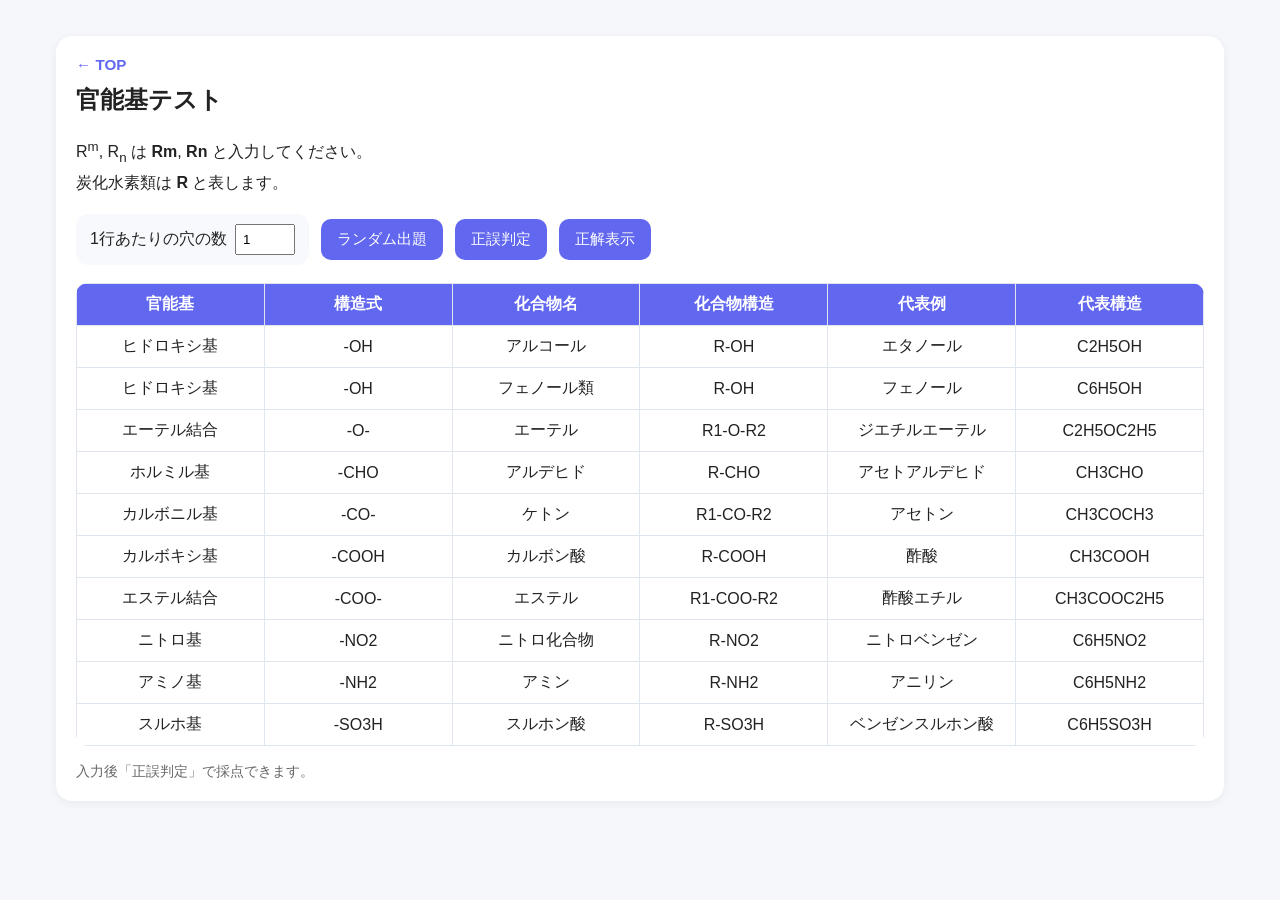
==== OrganicChemistry/1-1.html @ 70ea48ae "行のランダム機能削除" ====
<!DOCTYPE html>
<html lang="ja">

<!DOCTYPE html>
<html lang="ja">

<head>
    <meta charset="UTF-8">
    <meta name="viewport" content="width=device-width, initial-scale=1.0">
    <title>官能基テスト</title>

    <style>
        :root {
            --main: #6167ee;
            --main-dark: #46487c;
            --bg: #f5f7fb;
            --card: #ffffff;
            --border: #dfe5ec;
            --correct-bg: #d4edda;
            --correct-border: #28a745;
            --wrong-bg: #f8d7da;
            --wrong-border: #dc3545;
            --show-answer-bg: #cfe2ff;
            --show-answer-border: #4d8dff;
        }

        * {
            box-sizing: border-box;
        }

        body {
            margin: 0;
            font-family: Arial, sans-serif;
            background: var(--bg);
            color: #222;
        }

        h1 {
            margin: 0;
            font-size: 1.4rem;
        }

        .top-bar {
            margin-bottom: 20px;
        }

        .top-bar h1 {
            margin: 10px 0 0;
            font-size: 1.5rem;
        }

        .back-link {
            color: var(--main);
            text-decoration: none;
            font-size: 0.95rem;
            font-weight: bold;
        }

        .back-link:hover {
            color: var(--main-dark);
            text-decoration: underline;
        }

        main {
            max-width: 1200px;
            margin: 20px auto;
            padding: 16px;
        }

        .card {
            background: var(--card);
            border-radius: 16px;
            padding: 20px;
            box-shadow: 0 2px 10px rgba(0, 0, 0, 0.06);
        }

        .description {
            margin-bottom: 18px;
            line-height: 1.7;
        }

        .controls {
            display: flex;
            flex-wrap: wrap;
            gap: 12px;
            align-items: center;
            margin-bottom: 18px;
        }

        .controls-group {
            display: flex;
            align-items: center;
            gap: 8px;
            background: #f7f9fc;
            padding: 10px 14px;
            border-radius: 12px;
        }

        input[type="number"] {
            width: 60px;
            padding: 6px;
        }

        button {
            border: none;
            background: var(--main);
            color: white;
            padding: 10px 16px;
            border-radius: 10px;
            cursor: pointer;
            font-size: 0.95rem;
            transition: 0.2s;
        }

        button:hover {
            background: var(--main-dark);
            transform: translateY(-1px);
        }

        .table-wrap {
            overflow-x: auto;
            border-radius: 12px;
        }

        table {
            width: 100%;
            min-width: 900px;
            border-collapse: collapse;

            /* 追加 */
            table-layout: fixed;
        }

        th,
        td {
            border: 1px solid var(--border);
            padding: 10px;
            text-align: center;

            /* 追加 */
            word-break: break-word;
        }

        th {
            background: var(--main);
            color: white;

            /* stickyやめる */
            position: static;
        }

        input[type="text"] {
            width: 100%;
            min-width: 90px;
            padding: 8px;
            border: 2px solid #ccc;
            border-radius: 8px;
            font-size: 0.95rem;
        }

        input.correct {
            background: var(--correct-bg);
            border-color: var(--correct-border);
        }

        input.wrong {
            background: var(--wrong-bg);
            border-color: var(--wrong-border);
        }

        input.show-answer {
            background: #cfe2ff;
            border-color: #4d8dff;
        }

        .footer-note {
            margin-top: 16px;
            color: #666;
            font-size: 0.9rem;
        }

        @media (max-width: 800px) {

            main {
                padding: 10px;
            }

            .controls {
                flex-direction: column;
                align-items: stretch;
            }

            .controls-group {
                justify-content: space-between;
            }

            button {
                width: 100%;
            }

            th,
            td {
                font-size: 0.85rem;
                padding: 8px;
            }
        }
    </style>
</head>

<body>

    <main>



        <div class="card">

            <div class="top-bar">
                <a href="../index.html" class="back-link">
                    ← TOP
                </a>

                <h1>官能基テスト</h1>
            </div>

            <div class="description">
                R<sup>m</sup>, R<sub>n</sub> は
                <strong>Rm</strong>, <strong>Rn</strong>
                と入力してください。<br>
                炭化水素類は <strong>R</strong> と表します。
            </div>

            <div class="controls">

                <div class="controls-group">
                    <label for="hole-count">1行あたりの穴の数</label>
                    <input type="number" id="hole-count" min="1" max="5" value="1">
                </div>

                <button id="randomize-button">
                    ランダム出題
                </button>

                <button id="check-answers-button">
                    正誤判定
                </button>

                <button id="show-answers-button">
                    正解表示
                </button>

            </div>

            <div class="table-wrap">
                <table id="functional-groups-table">

                    <thead>
                        <tr>
                            <th>官能基</th>
                            <th>構造式</th>
                            <th>化合物名</th>
                            <th>化合物構造</th>
                            <th>代表例</th>
                            <th>代表構造</th>
                        </tr>
                    </thead>

                    <tbody></tbody>

                </table>
            </div>
            <div class="footer-note">
                入力後「正誤判定」で採点できます。
            </div>

        </div>

    </main>

    <script>
        const data = [
            {
                name: 'ヒドロキシ基',
                structure: '-OH',
                compoundName: 'アルコール',
                compoundStructure: 'R-OH',
                organicCompoundName: 'エタノール',
                organicCompoundStructure: 'C2H5OH'
            },
            {
                name: 'ヒドロキシ基',
                structure: '-OH',
                compoundName: 'フェノール類',
                compoundStructure: 'R-OH',
                organicCompoundName: 'フェノール',
                organicCompoundStructure: 'C6H5OH'
            },
            {
                name: 'エーテル結合',
                structure: '-O-',
                compoundName: 'エーテル',
                compoundStructure: 'R1-O-R2',
                organicCompoundName: 'ジエチルエーテル',
                organicCompoundStructure: 'C2H5OC2H5'
            },
            {
                name: 'ホルミル基',
                structure: '-CHO',
                compoundName: 'アルデヒド',
                compoundStructure: 'R-CHO',
                organicCompoundName: 'アセトアルデヒド',
                organicCompoundStructure: 'CH3CHO'
            },
            {
                name: 'カルボニル基',
                structure: '-CO-',
                compoundName: 'ケトン',
                compoundStructure: 'R1-CO-R2',
                organicCompoundName: 'アセトン',
                organicCompoundStructure: 'CH3COCH3'
            },
            {
                name: 'カルボキシ基',
                structure: '-COOH',
                compoundName: 'カルボン酸',
                compoundStructure: 'R-COOH',
                organicCompoundName: '酢酸',
                organicCompoundStructure: 'CH3COOH'
            },
            {
                name: 'エステル結合',
                structure: '-COO-',
                compoundName: 'エステル',
                compoundStructure: 'R1-COO-R2',
                organicCompoundName: '酢酸エチル',
                organicCompoundStructure: 'CH3COOC2H5'
            },
            {
                name: 'ニトロ基',
                structure: '-NO2',
                compoundName: 'ニトロ化合物',
                compoundStructure: 'R-NO2',
                organicCompoundName: 'ニトロベンゼン',
                organicCompoundStructure: 'C6H5NO2'
            },
            {
                name: 'アミノ基',
                structure: '-NH2',
                compoundName: 'アミン',
                compoundStructure: 'R-NH2',
                organicCompoundName: 'アニリン',
                organicCompoundStructure: 'C6H5NH2'
            },
            {
                name: 'スルホ基',
                structure: '-SO3H',
                compoundName: 'スルホン酸',
                compoundStructure: 'R-SO3H',
                organicCompoundName: 'ベンゼンスルホン酸',
                organicCompoundStructure: 'C6H5SO3H'
            },
        ];

        const tableBody = document.querySelector('#functional-groups-table tbody');
        const holeCountInput = document.getElementById('hole-count');
        const shuffleRowsCheckbox = document.getElementById('shuffle-rows');
        const randomizeButton = document.getElementById('randomize-button');
        const checkAnswersButton = document.getElementById('check-answers-button');
        const showAnswersButton = document.getElementById('show-answers-button');

        function createTable() {
            tableBody.innerHTML = ''; // テーブルをリセット
            data.forEach(item => {
                const row = document.createElement('tr');
                Object.values(item).forEach(text => {
                    const cell = document.createElement('td');
                    cell.textContent = text;
                    row.appendChild(cell);
                });
                tableBody.appendChild(row);
            });
        }

        function shuffleArray(array) {
            for (let i = array.length - 1; i > 0; i--) {
                const j = Math.floor(Math.random() * (i + 1));
                [array[i], array[j]] = [array[j], array[i]];
            }
        }

        function randomizeHoles() {

            const holeCount = parseInt(holeCountInput.value, 10);

            createTable();

            if (shuffleRowsCheckbox.checked) {

                const rows = Array.from(tableBody.children);

                shuffleArray(rows);

                tableBody.innerHTML = '';

                rows.forEach(row => tableBody.appendChild(row));
            }

            // 1列目（官能基名）の重複管理
            const usedFirstColumnAnswers = new Set();

            tableBody.querySelectorAll('tr').forEach(row => {

                const cells = Array.from(row.children);

                shuffleArray(cells);

                let holesMade = 0;

                for (const cell of cells) {

                    if (holesMade >= holeCount) break;

                    const cellIndex = cells.indexOf(cell);

                    const originalText = cell.textContent;

                    // 1列目だけ重複禁止
                    if (cellIndex === 0) {

                        if (usedFirstColumnAnswers.has(originalText)) {
                            continue;
                        }

                        usedFirstColumnAnswers.add(originalText);
                    }

                    cell.innerHTML =
                        `<input type="text" data-answer="${originalText}" />`;

                    const input = cell.querySelector('input');

                    function resize() {

                        const temp = document.createElement('span');

                        temp.style.visibility = 'hidden';
                        temp.style.position = 'absolute';
                        temp.style.whiteSpace = 'pre';

                        temp.style.font =
                            getComputedStyle(input).font;

                        temp.textContent =
                            input.value || originalText || " ";

                        document.body.appendChild(temp);

                        input.style.width =
                            `${temp.offsetWidth + 32}px`;

                        temp.remove();
                    }

                    input.addEventListener('input', resize);

                    input.resizeInput = resize;

                    resize();

                    holesMade++;
                }
            });
        }

        function checkAnswers() {

            tableBody.querySelectorAll('input').forEach(input => {

                const answer =
                    input.getAttribute('data-answer');

                input.classList.remove(
                    'correct',
                    'wrong',
                    'show-answer'
                );

                if (input.value === answer) {

                    input.classList.add('correct');

                } else {

                    input.classList.add('wrong');
                }
            });
        }

        function showAnswers() {

            tableBody.querySelectorAll('input').forEach(input => {

                const answer =
                    input.getAttribute('data-answer');

                if (input.value !== answer) {

                    input.value = answer;

                    input.resizeInput();

                    input.classList.remove(
                        'correct',
                        'wrong'
                    );

                    input.classList.add('show-answer');
                }
            });
        }
        randomizeButton.addEventListener('click', randomizeHoles);
        checkAnswersButton.addEventListener('click', checkAnswers);
        showAnswersButton.addEventListener('click', showAnswers);

        // ページロード時にテーブルを初期化
        createTable();
    </script>
</body>

</html>
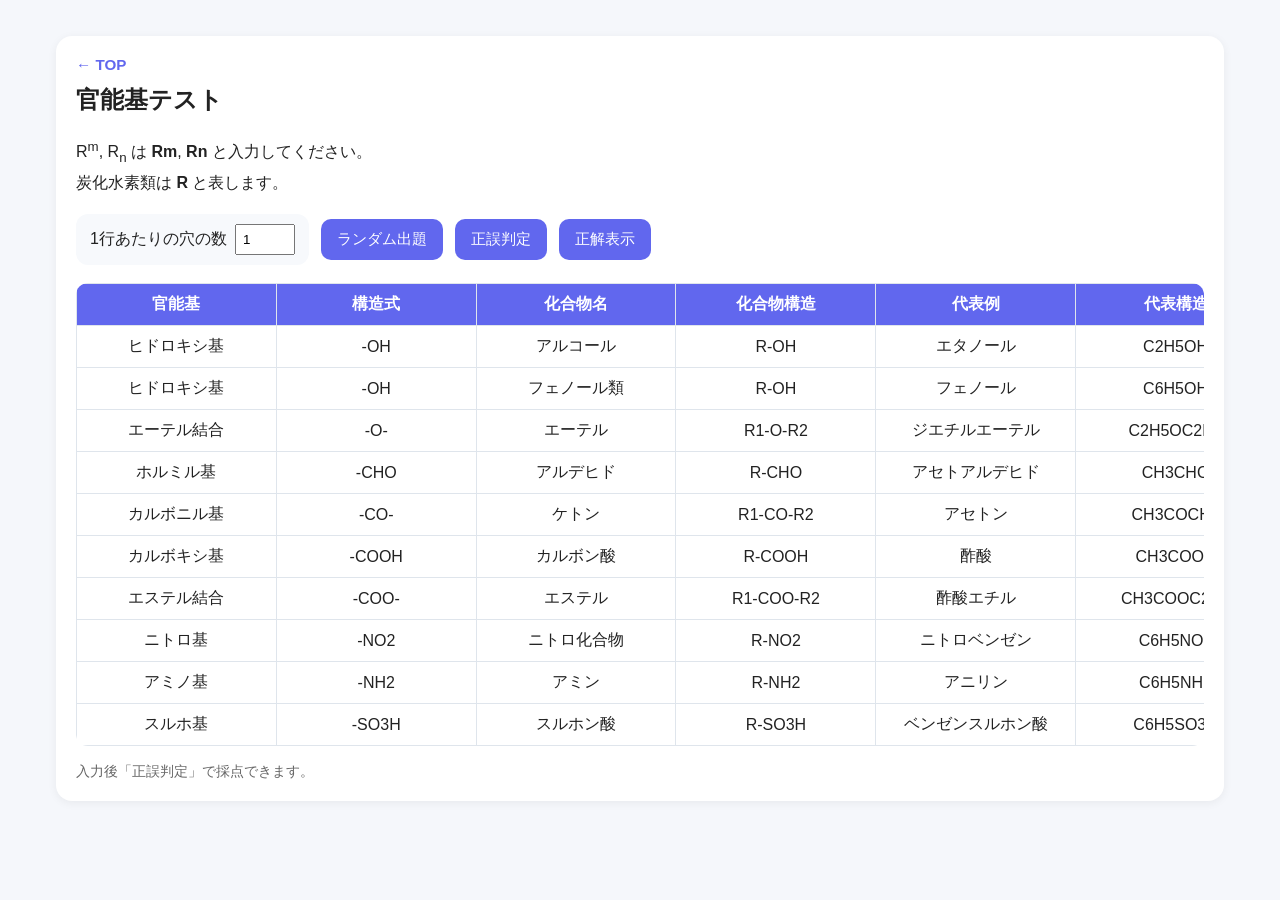
==== commit 0f5a78f4: "ロジック修正" ====
--- a/OrganicChemistry/1-1.html
+++ b/OrganicChemistry/1-1.html
@@ -124,7 +124,7 @@
 
         table {
             width: 100%;
-            min-width: 900px;
+            min-width: 1200px;
             border-collapse: collapse;
 
             /* 追加 */
@@ -388,90 +388,96 @@
             }
         }
 
-        function randomizeHoles() {
-
-            const holeCount = parseInt(holeCountInput.value, 10);
-
-            createTable();
-
-            if (shuffleRowsCheckbox.checked) {
-
-                const rows = Array.from(tableBody.children);
-
-                shuffleArray(rows);
-
-                tableBody.innerHTML = '';
-
-                rows.forEach(row => tableBody.appendChild(row));
-            }
-
-            // 1列目（官能基名）の重複管理
-            const usedFirstColumnAnswers = new Set();
-
-            tableBody.querySelectorAll('tr').forEach(row => {
-
-                const cells = Array.from(row.children);
-
-                shuffleArray(cells);
-
-                let holesMade = 0;
-
-                for (const cell of cells) {
-
-                    if (holesMade >= holeCount) break;
-
-                    const cellIndex = cells.indexOf(cell);
-
-                    const originalText = cell.textContent;
-
-                    // 1列目だけ重複禁止
-                    if (cellIndex === 0) {
-
-                        if (usedFirstColumnAnswers.has(originalText)) {
-                            continue;
-                        }
-
-                        usedFirstColumnAnswers.add(originalText);
-                    }
-
-                    cell.innerHTML =
-                        `<input type="text" data-answer="${originalText}" />`;
-
-                    const input = cell.querySelector('input');
-
-                    function resize() {
-
-                        const temp = document.createElement('span');
-
-                        temp.style.visibility = 'hidden';
-                        temp.style.position = 'absolute';
-                        temp.style.whiteSpace = 'pre';
-
-                        temp.style.font =
-                            getComputedStyle(input).font;
-
-                        temp.textContent =
-                            input.value || originalText || " ";
-
-                        document.body.appendChild(temp);
-
-                        input.style.width =
-                            `${temp.offsetWidth + 32}px`;
-
-                        temp.remove();
-                    }
-
-                    input.addEventListener('input', resize);
-
-                    input.resizeInput = resize;
-
-                    resize();
-
-                    holesMade++;
+       function randomizeHoles() {
+
+    const holeCount = parseInt(holeCountInput.value, 10);
+
+    createTable();
+
+    tableBody.querySelectorAll('tr').forEach((row, rowIndex) => {
+
+        const item = data[rowIndex];
+
+        const cells = Array.from(row.children);
+
+        const indices = [0, 1, 2, 3, 4, 5];
+
+        shuffleArray(indices);
+
+        let holesMade = 0;
+
+        const hiddenCols = [];
+
+        // ヒドロキシ基を区別するための重要列
+        const protectedCols = [2, 4, 5];
+        // 2:化合物名
+        // 4:代表例
+        // 5:代表構造
+
+        for (const index of indices) {
+
+            if (holesMade >= holeCount) break;
+
+            // ヒドロキシ基だけ特別ルール
+            if (item.name === 'ヒドロキシ基') {
+
+                const hiddenProtected =
+                    hiddenCols.filter(x =>
+                        protectedCols.includes(x)
+                    );
+
+                // protectedColsを全部穴にするのは禁止
+                if (
+                    protectedCols.includes(index) &&
+                    hiddenProtected.length >= protectedCols.length - 1
+                ) {
+                    continue;
                 }
-            });
-        }
-
+            }
+
+            const cell = cells[index];
+
+            const originalText = cell.textContent;
+
+            cell.innerHTML =
+                `<input type="text" data-answer="${originalText}" />`;
+
+            const input = cell.querySelector('input');
+
+            function resize() {
+
+                const temp = document.createElement('span');
+
+                temp.style.visibility = 'hidden';
+                temp.style.position = 'absolute';
+                temp.style.whiteSpace = 'pre';
+
+                temp.style.font =
+                    getComputedStyle(input).font;
+
+                temp.textContent =
+                    input.value || originalText || " ";
+
+                document.body.appendChild(temp);
+
+                input.style.width =
+                    `${temp.offsetWidth + 32}px`;
+
+                temp.remove();
+            }
+
+            input.addEventListener('input', resize);
+
+            input.resizeInput = resize;
+
+            resize();
+
+            hiddenCols.push(index);
+
+            holesMade++;
+        }
+    });
+}
         function checkAnswers() {
 
             tableBody.querySelectorAll('input').forEach(input => {
